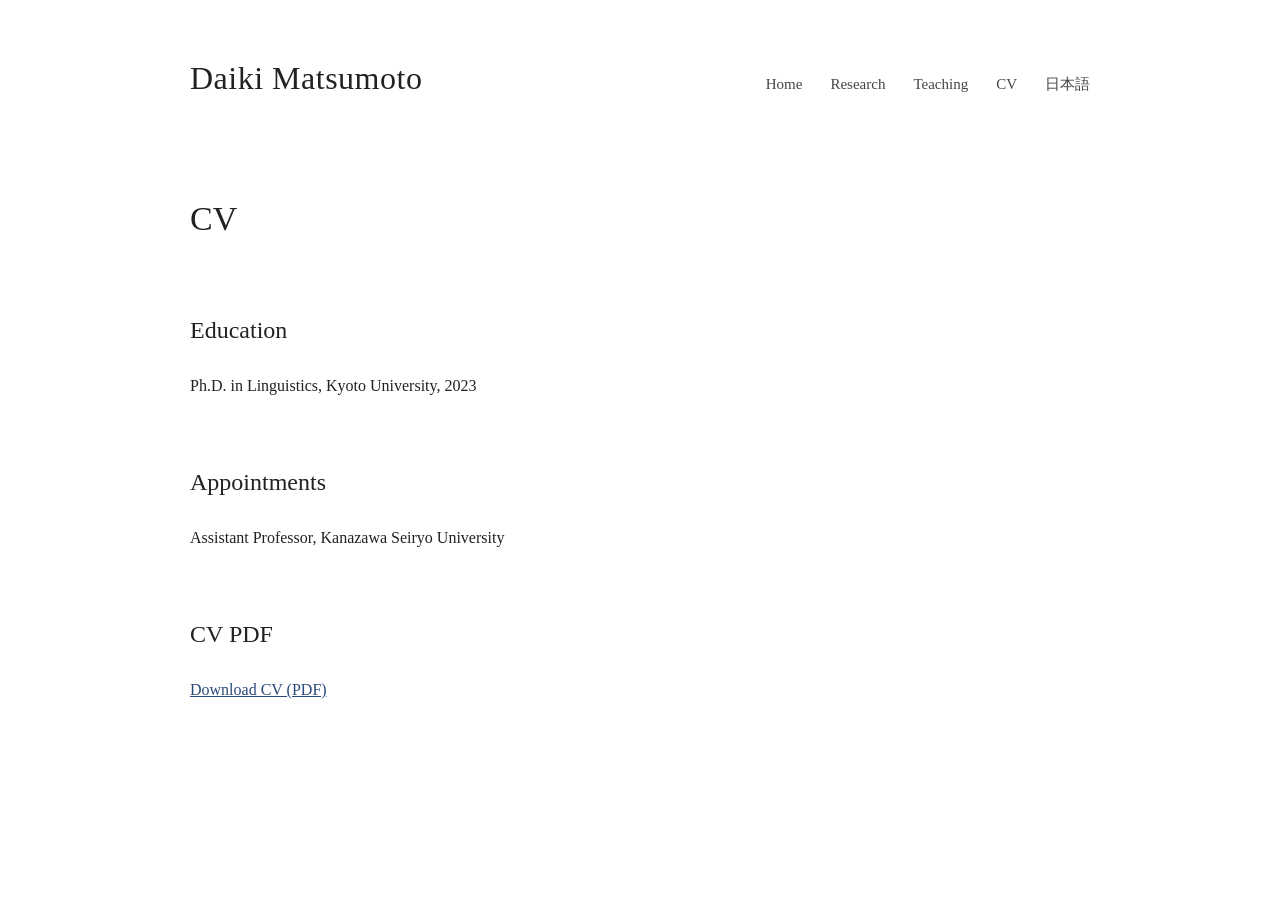
==== cv.html @ 17931636 "Update cv.html" ====
<!DOCTYPE html>
<html lang="en">

<head>
  <meta charset="UTF-8">
  <link rel="icon" type="image/png" href="favicon.JPG">
  <title>CV</title>
  <link rel="stylesheet" href="style.css">
  <meta name="viewport" content="width=device-width, initial-scale=1.0">
</head>

<body>

  <header>
    <div class="name">Daiki Matsumoto</div>

    <nav>
      <a href="index.html">Home</a>
      <a href="research.html">Research</a>
      <a href="teaching.html">Teaching</a>
      <a href="cv.html">CV</a>
      <a href="jp.html">日本語</a>
    </nav>
  </header>

  <main>

    <h1>CV</h1>

    <h2>Education</h2>

    <p>
      Ph.D. in Linguistics, Kyoto University, 2023
    </p>

    <h2>Appointments</h2>

    <p>
      Assistant Professor, Kanazawa Seiryo University
    </p>

    <h2>CV PDF</h2>

    <p>
      <a href="cv.pdf">Download CV (PDF)</a>
    </p>

  </main>

</body>
</html>
---- style.css ----
body {
  font-family: Georgia, serif;
  max-width: 900px;
  margin: 50px auto;
  padding: 0 20px;
  line-height: 1.8;
  color: #222;
  background-color: white;
}

/* ヘッダー */

header {
  display: flex;
  justify-content: space-between;
  align-items: baseline;
  margin-bottom: 80px;
}

.name {
  font-size: 32px;
  font-weight: normal;
  letter-spacing: 0.5px;
}

/* メニュー */

nav a {
  margin-left: 24px;
  text-decoration: none;
  color: #444;
  font-size: 15px;
}

nav a:hover {
  text-decoration: underline;
}

/* 見出し */

h1 {
  font-size: 34px;
  font-weight: normal;
  margin-bottom: 30px;
}

h2 {
  font-size: 24px;
  font-weight: normal;
  margin-top: 60px;
  margin-bottom: 20px;
}

/* 本文 */

p {
  margin-bottom: 20px;
}

/* 論文 */

.publication {
  margin-bottom: 28px;
}

.paper-title {
  font-style: italic;
}

/* リンク */

a {
  color: #2a4a7b;
}

a:hover {
  opacity: 0.7;
}

.justify {
  text-align: justify;
}
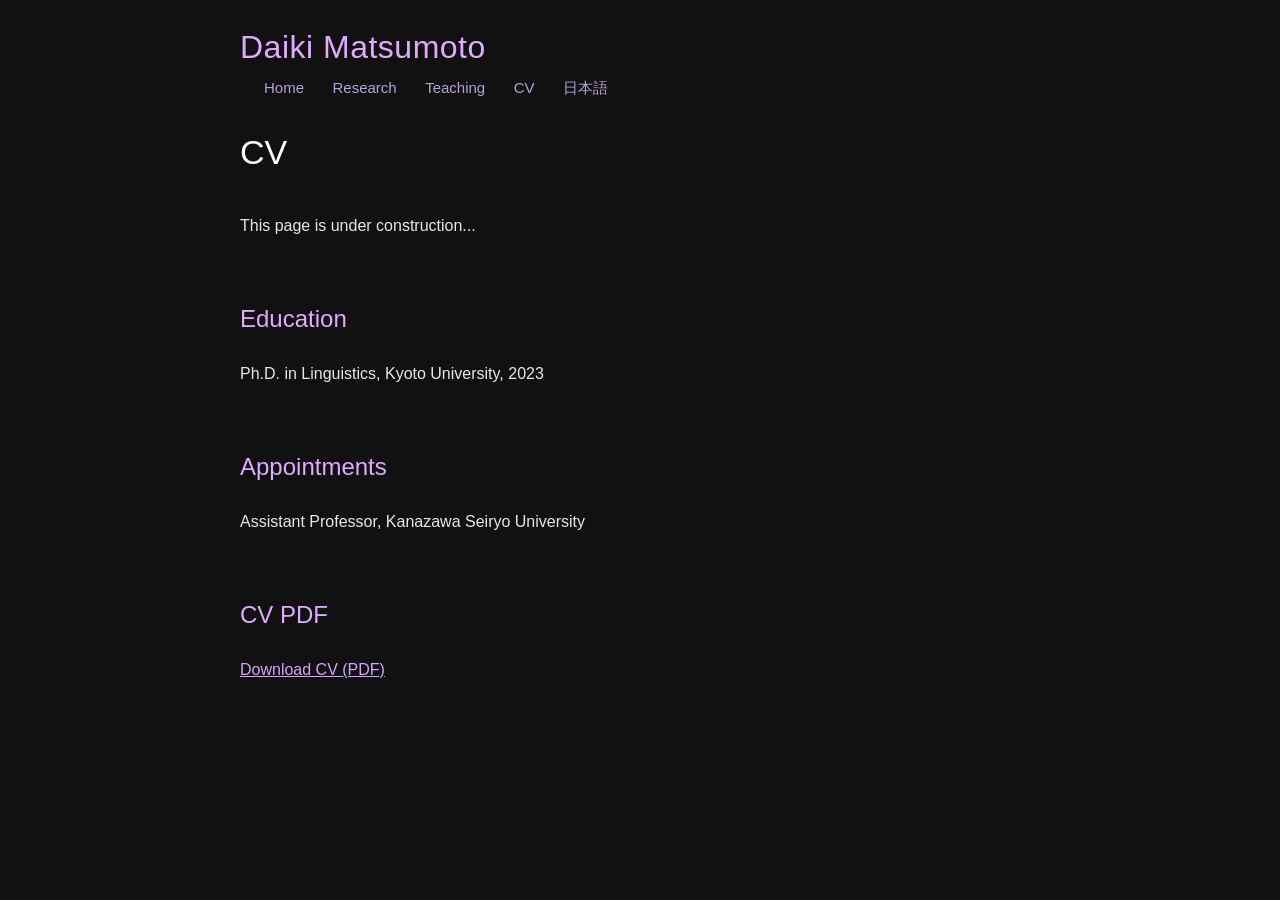
==== commit 1532c0e4: "Update cv.html" ====
--- a/cv.html
+++ b/cv.html
@@ -26,7 +26,7 @@
   <main>
 
     <h1>CV</h1>
-
+      This page is under construction...
     <h2>Education</h2>
 
     <p>
--- a/style.css
+++ b/style.css
@@ -1,26 +1,27 @@
 body {
-  font-family: Georgia, serif;
-  max-width: 900px;
-  margin: 50px auto;
-  padding: 0 20px;
-  line-height: 1.8;
-  color: #222;
-  background-color: white;
+  max-width: 800px;
+  margin: 0 auto;
+  padding: 20px;
+
+  font-family: Georgia,
+    "Hiragino Sans",
+    "Yu Gothic",
+    "Noto Sans JP",
+    sans-serif;
+
+  line-height: 1.7;
+
+  background-color: #111111;
+  color: #e8e8e8;
 }
 
 /* ヘッダー */
-
-header {
-  display: flex;
-  justify-content: space-between;
-  align-items: baseline;
-  margin-bottom: 80px;
-}
 
 .name {
   font-size: 32px;
   font-weight: normal;
   letter-spacing: 0.5px;
+  color: #e0aaff;
 }
 
 /* メニュー */
@@ -28,12 +29,13 @@
 nav a {
   margin-left: 24px;
   text-decoration: none;
-  color: #444;
+  color: #b8a1d9;
   font-size: 15px;
 }
 
 nav a:hover {
   text-decoration: underline;
+  color: #f0d3ff;
 }
 
 /* 見出し */
@@ -42,6 +44,7 @@
   font-size: 34px;
   font-weight: normal;
   margin-bottom: 30px;
+  color: #ffffff;
 }
 
 h2 {
@@ -49,6 +52,7 @@
   font-weight: normal;
   margin-top: 60px;
   margin-bottom: 20px;
+  color: #e0aaff;
 }
 
 /* 本文 */
@@ -65,18 +69,21 @@
 
 .paper-title {
   font-style: italic;
+  color: #e8e8e8;
 }
 
-/* リンク */
+/* リンク（本文） */
 
 a {
-  color: #2a4a7b;
+  color: #d0a6ff;
 }
 
 a:hover {
   opacity: 0.7;
 }
 
+/* その他 */
+
 .justify {
   text-align: justify;
-}+}
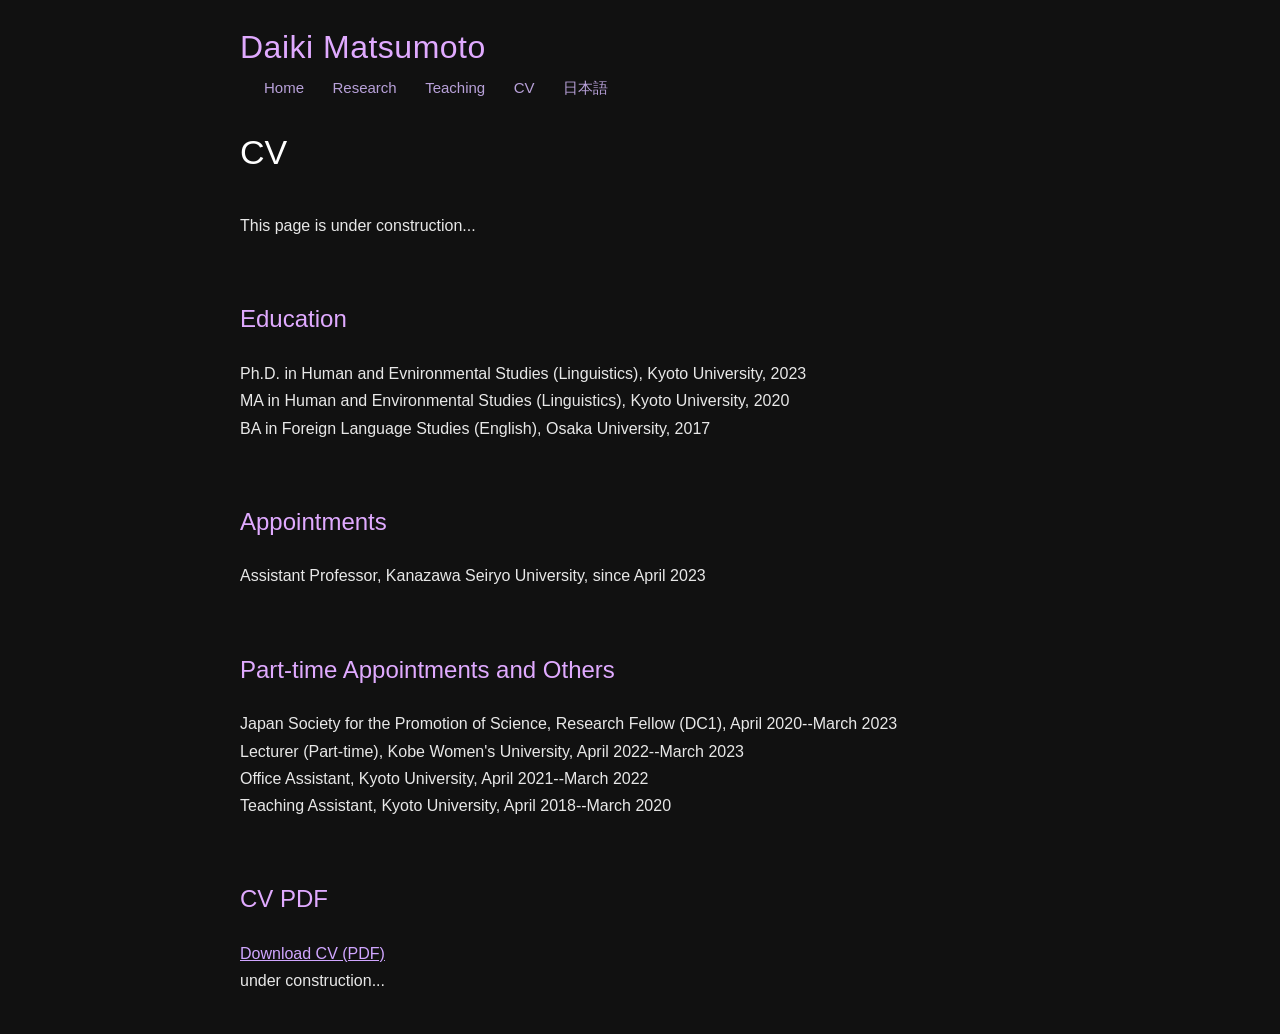
==== commit ae56356f: "Update cv.html" ====
--- a/cv.html
+++ b/cv.html
@@ -26,23 +26,36 @@
   <main>
 
     <h1>CV</h1>
-      This page is under construction...
+        <p>
+        This page is under construction...
+        </p>
     <h2>Education</h2>
 
     <p>
-      Ph.D. in Linguistics, Kyoto University, 2023
+      Ph.D. in Human and Evnironmental Studies (Linguistics), Kyoto University, 2023<br>
+      MA in Human and Environmental Studies (Linguistics), Kyoto University, 2020<br>
+      BA in Foreign Language Studies (English), Osaka University, 2017
     </p>
 
     <h2>Appointments</h2>
 
     <p>
-      Assistant Professor, Kanazawa Seiryo University
+      Assistant Professor, Kanazawa Seiryo University, since April 2023<br>
+    </p>
+
+    <h2>Part-time Appointments and Others</h2>
+    <p>
+      Japan Society for the Promotion of Science, Research Fellow (DC1), April 2020--March 2023<br>
+      Lecturer (Part-time), Kobe Women's University, April 2022--March 2023<br>
+      Office Assistant, Kyoto University, April 2021--March 2022<br>
+      Teaching Assistant, Kyoto University, April 2018--March 2020
     </p>
 
     <h2>CV PDF</h2>
 
     <p>
-      <a href="cv.pdf">Download CV (PDF)</a>
+      <a href="cv.pdf">Download CV (PDF)</a><br>
+      under construction...
     </p>
 
   </main>
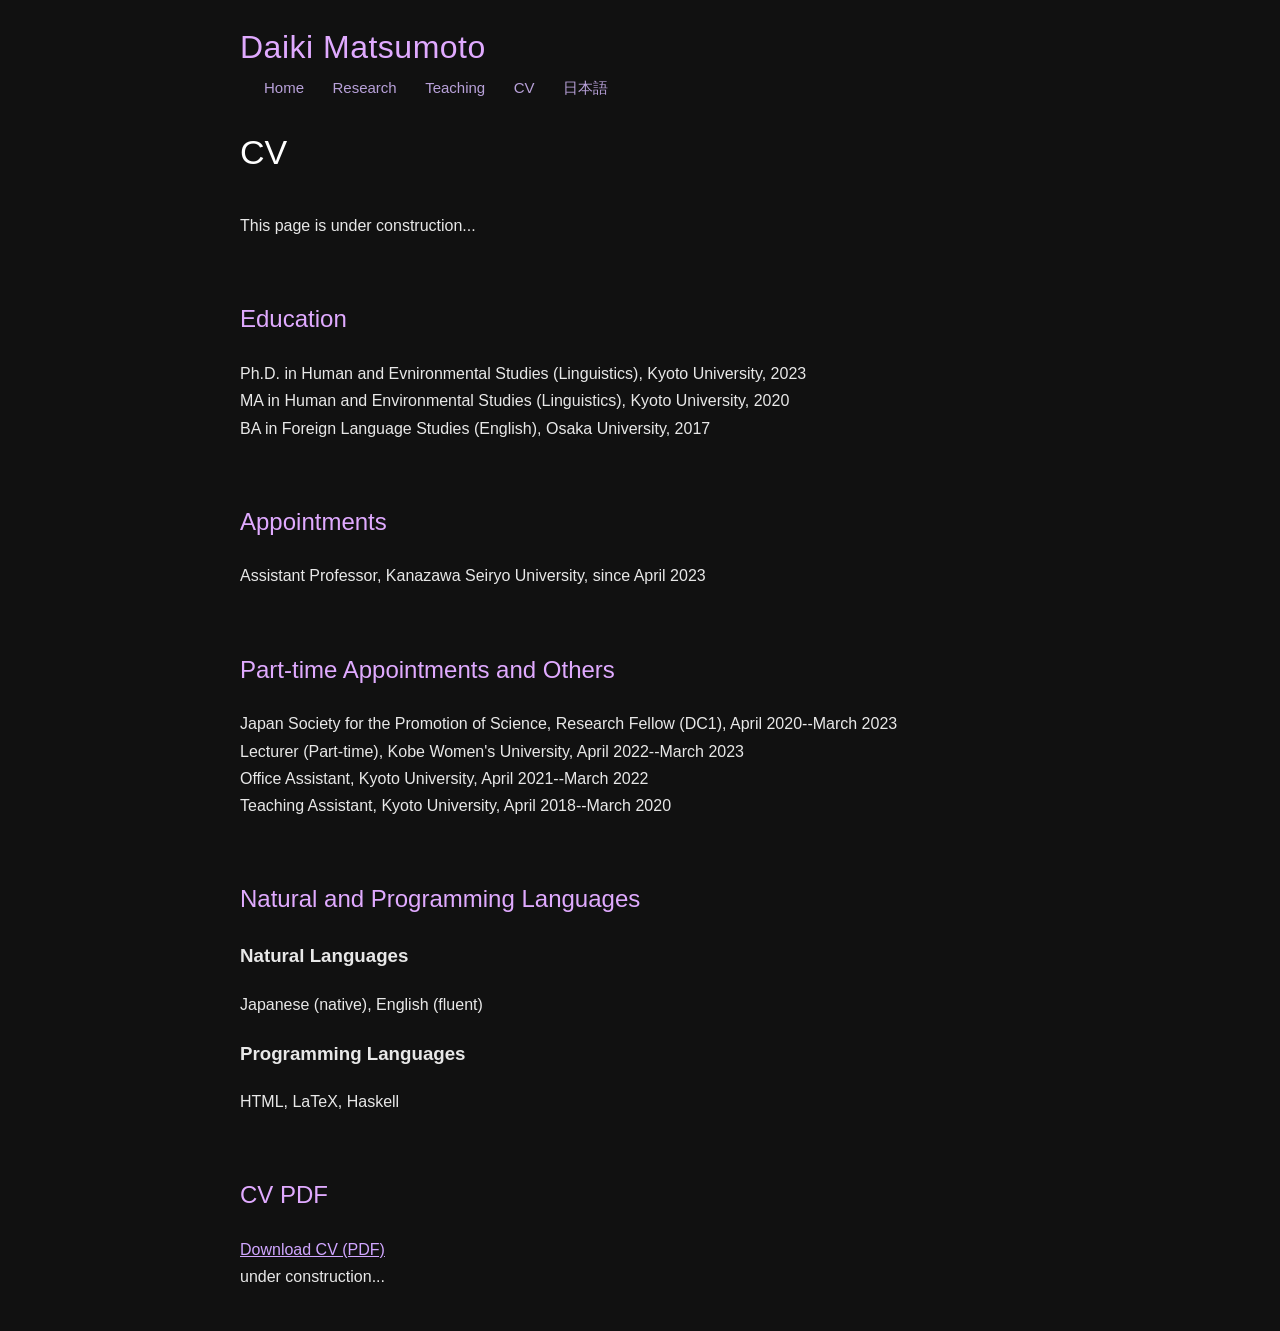
==== commit ece6dbd1: "Update cv.html" ====
--- a/cv.html
+++ b/cv.html
@@ -51,6 +51,17 @@
       Teaching Assistant, Kyoto University, April 2018--March 2020
     </p>
 
+    <h2>Natural and Programming Languages</h2>
+    <h3>Natural Languages</h3>
+    <p>
+        Japanese (native), English (fluent)
+    </p>
+
+    <h3>Programming Languages</h3>
+    <p>
+        HTML, LaTeX, Haskell
+    </p>
+
     <h2>CV PDF</h2>
 
     <p>
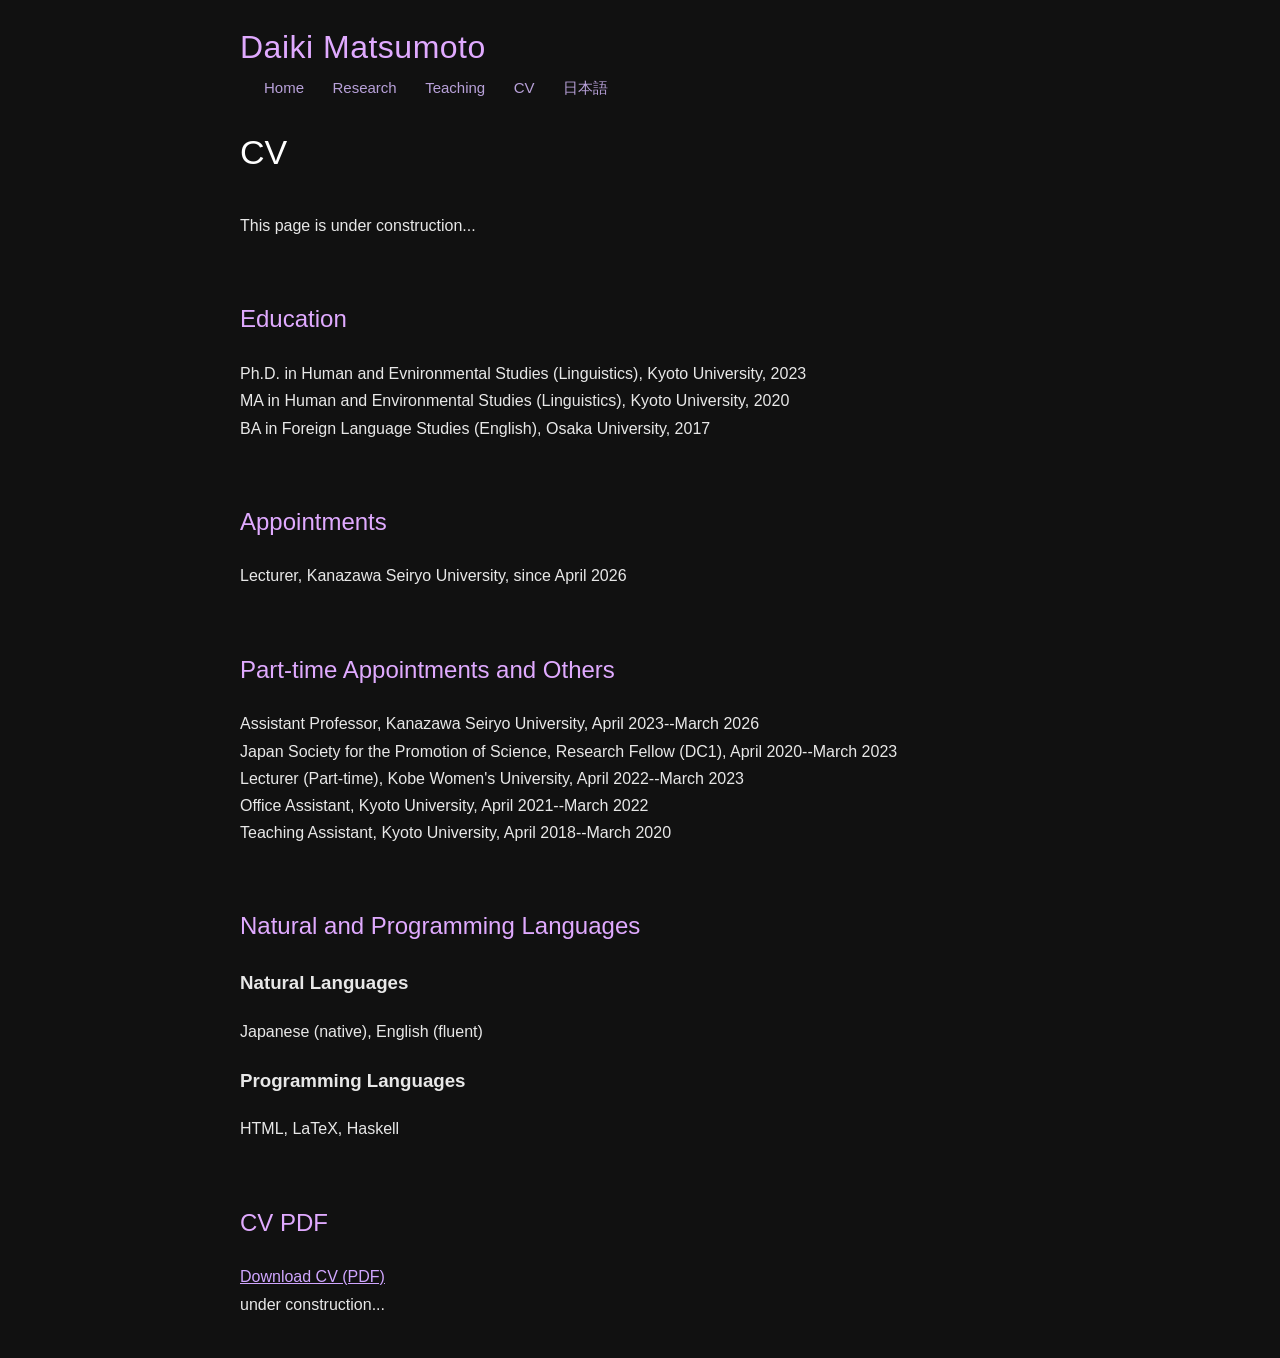
==== commit 7782d755: "Update cv.html" ====
--- a/cv.html
+++ b/cv.html
@@ -40,11 +40,12 @@
     <h2>Appointments</h2>
 
     <p>
-      Assistant Professor, Kanazawa Seiryo University, since April 2023<br>
+      Lecturer, Kanazawa Seiryo University, since April 2026<br>
     </p>
 
     <h2>Part-time Appointments and Others</h2>
     <p>
+      Assistant Professor, Kanazawa Seiryo University, April 2023--March 2026<br>
       Japan Society for the Promotion of Science, Research Fellow (DC1), April 2020--March 2023<br>
       Lecturer (Part-time), Kobe Women's University, April 2022--March 2023<br>
       Office Assistant, Kyoto University, April 2021--March 2022<br>
--- a/style.css
+++ b/style.css
@@ -35,7 +35,7 @@
 
 nav a:hover {
   text-decoration: underline;
-  color: #f0d3ff;
+  color: #ffb347;
 }
 
 /* 見出し */
@@ -75,11 +75,17 @@
 /* リンク（本文） */
 
 a {
+
   color: #d0a6ff;
+
+  transition: color 0.2s ease;
+
 }
 
 a:hover {
-  opacity: 0.7;
+
+  color: #ffb347;
+
 }
 
 /* その他 */
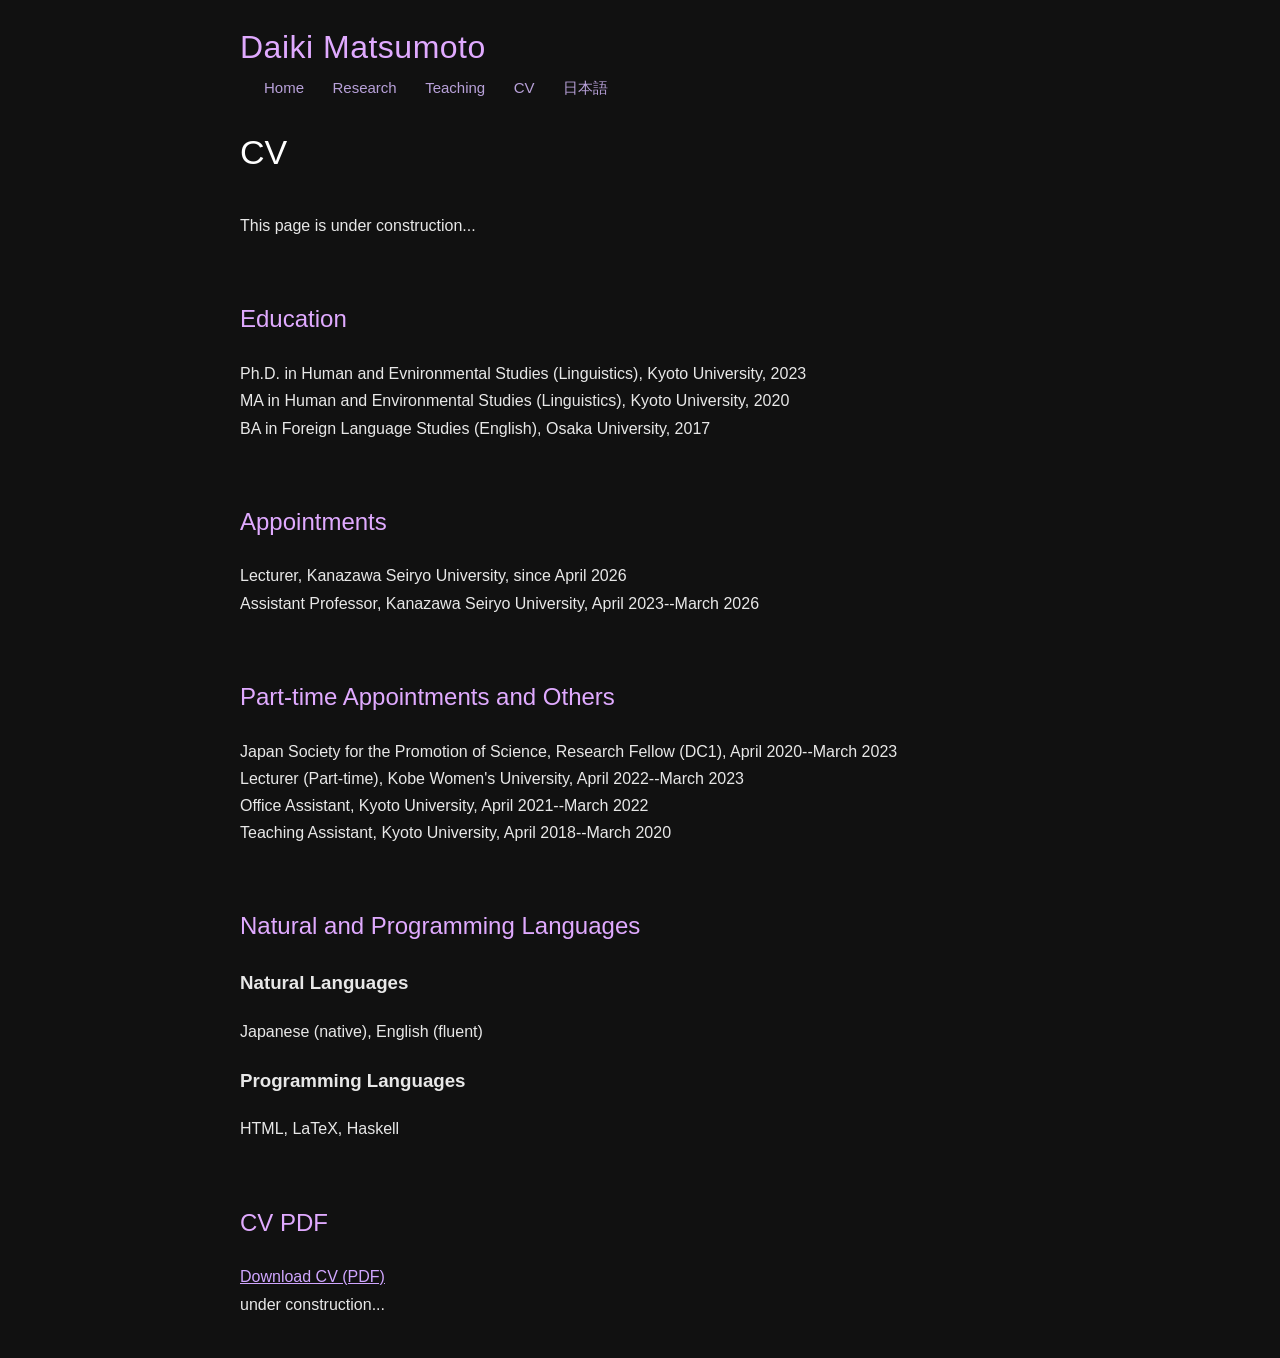
==== commit 78926f8d: "Update cv.html" ====
--- a/cv.html
+++ b/cv.html
@@ -41,11 +41,11 @@
 
     <p>
       Lecturer, Kanazawa Seiryo University, since April 2026<br>
+      Assistant Professor, Kanazawa Seiryo University, April 2023--March 2026<br>
     </p>
 
     <h2>Part-time Appointments and Others</h2>
     <p>
-      Assistant Professor, Kanazawa Seiryo University, April 2023--March 2026<br>
       Japan Society for the Promotion of Science, Research Fellow (DC1), April 2020--March 2023<br>
       Lecturer (Part-time), Kobe Women's University, April 2022--March 2023<br>
       Office Assistant, Kyoto University, April 2021--March 2022<br>
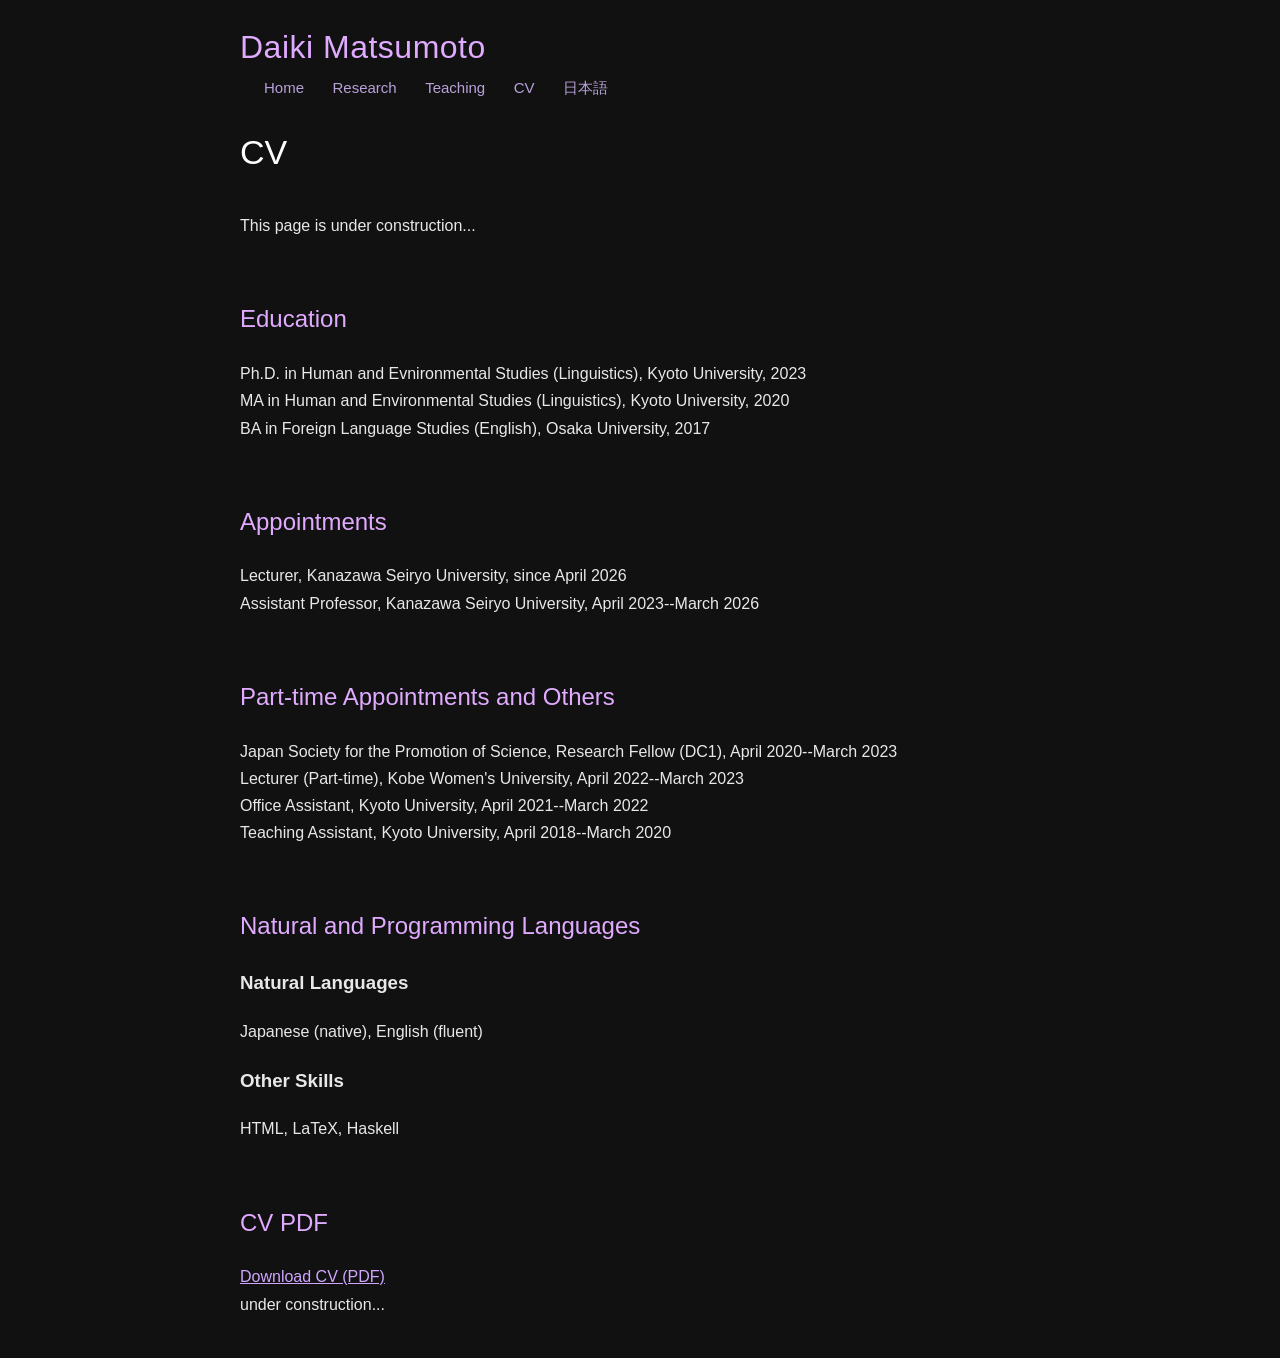
==== commit e4f70b93: "Update cv.html" ====
--- a/cv.html
+++ b/cv.html
@@ -58,7 +58,7 @@
         Japanese (native), English (fluent)
     </p>
 
-    <h3>Programming Languages</h3>
+    <h3>Other Skills</h3>
     <p>
         HTML, LaTeX, Haskell
     </p>
